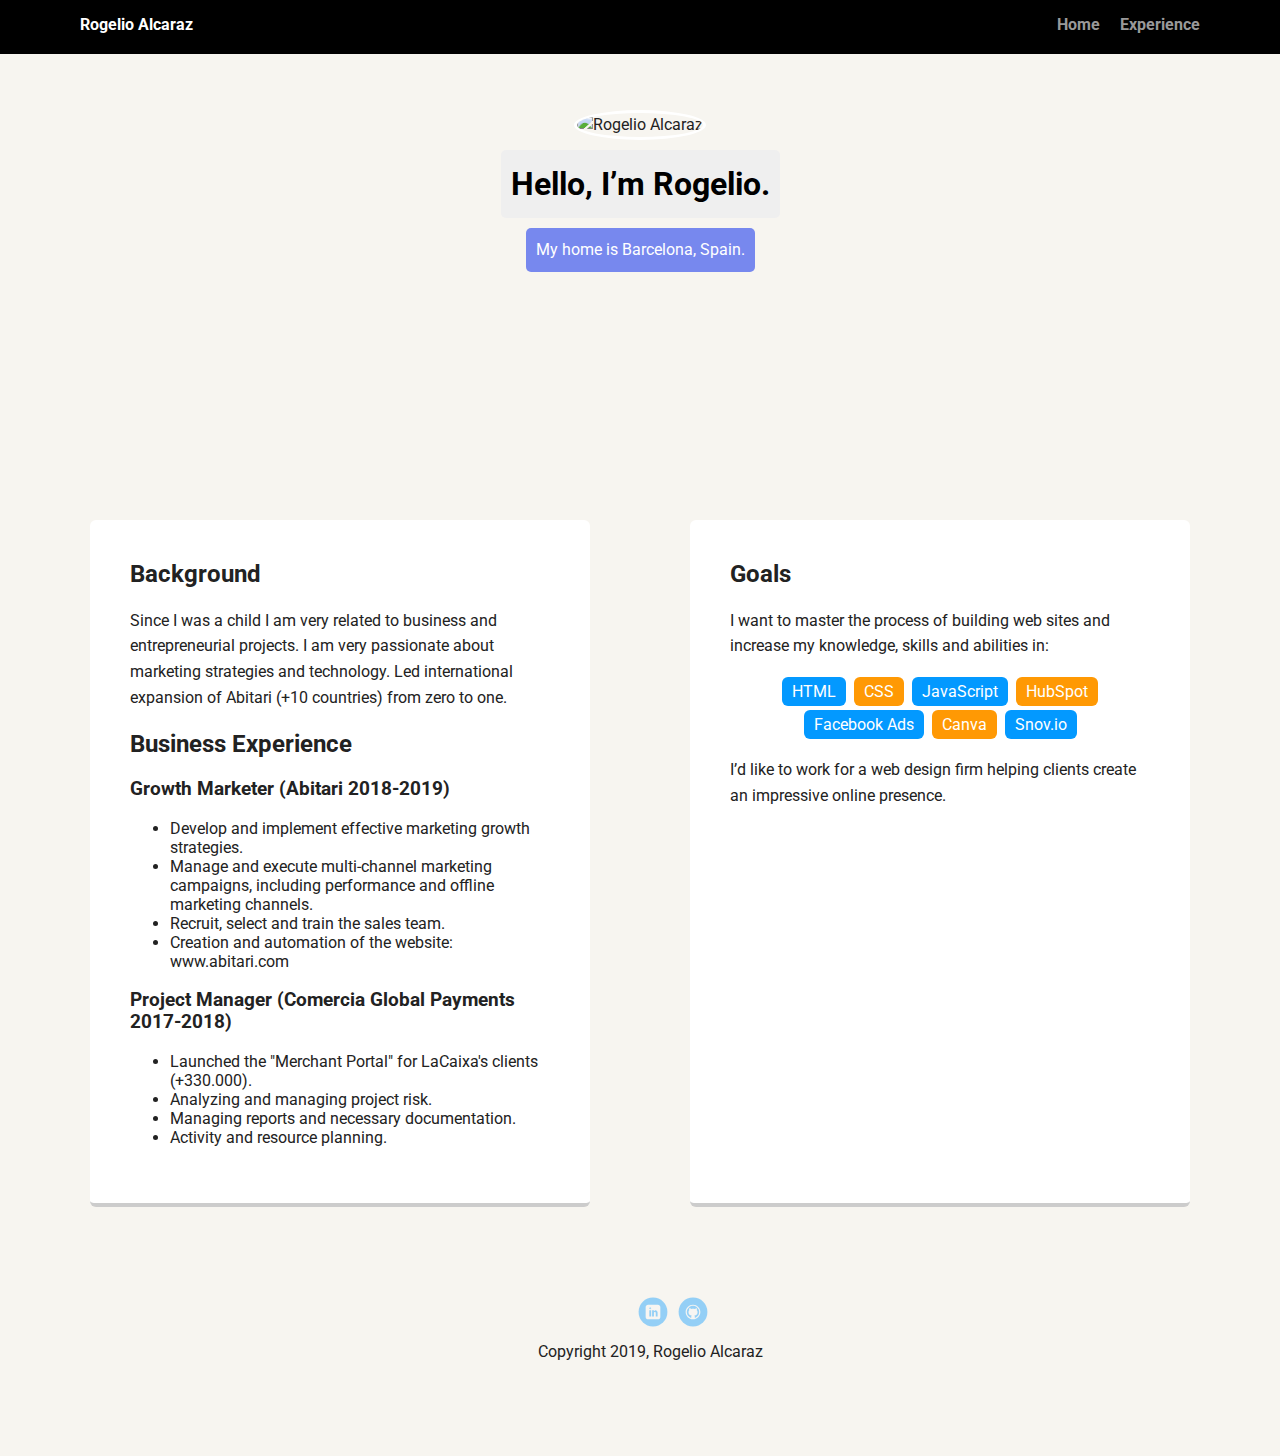
==== index.html @ 355df071 "." ====
<!doctype html>
<html lang="en">
<head>
  <meta charset="utf-8">
  <title>Rogelio Alcaraz's Resume</title>
  <meta name="viewport" content="width=device-width, initial-scale=1.0">
  <link rel="stylesheet" href="styles.css">
  <link href="https://fonts.googleapis.com/css?family=Muli%7CRoboto:400,300,500,700,900" rel="stylesheet"></head>
  <body>

    <div class="main-nav">
        <ul class="nav">
          <li class="name">Rogelio Alcaraz</li>
          <li><a href="#">Home</a></li>
          <li><a href="#">Experience</a></li>
        </ul>
    </div>

    <header>
      <img src="images/roge.jpg" alt="Rogelio Alcaraz" class="profile-image">
      <h1 class="tag name">Hello, I’m Rogelio.</h1>
      <p class="tag location">My home is Barcelona, Spain.</p>
    </header>

    <main class="flex">
      <div class="card">
        <h2>Background</h2>
        <p>Since I was a child I am very related to business and entrepreneurial projects. I am very passionate about marketing strategies and technology. Led international expansion of Abitari (+10 countries) from zero to one.</p>
        <h2>Business Experience</h2>
        <h3> Growth Marketer (Abitari 2018-2019) </h3>
        <ul>
          <li>Develop and implement effective marketing growth strategies. </li>
          <li>Manage and execute multi-channel marketing campaigns, including performance and offline marketing channels.</li>
          <li>Recruit, select and train the sales team. </li>
          <li>Creation and automation of the website: www.abitari.com</li>

        </ul>

        <h3> Project Manager (Comercia Global Payments 2017-2018) </h3>
        <ul>
          <li>Launched the "Merchant Portal" for LaCaixa's clients (+330.000). </li>
          <li>Analyzing and managing project risk.</li>
          <li>Managing reports and necessary documentation. </li>
          <li>Activity and resource planning. </li>

        </ul>

      </div>

      <div class="card">
        <h2>Goals</h2>
        <p>I want to master the process of building web sites and increase my knowledge, skills and abilities in:</p>
        <ul class="skills">
          <li>HTML</li>
          <li>CSS</li>
          <li>JavaScript</li>
          <li>HubSpot</li>
          <li>Facebook Ads</li>
          <li>Canva</li>
          <li>Snov.io</li>
        </ul>
        <p>I’d like to work for a web design firm helping clients create an impressive online presence.</p>
      </div>

    </main>
    <footer>
      <ul>
        <li><a href="https://www.facebook.com/rogelio.alcarazcanals" class="social Facebook">Facebook</a></li>
        <li><a href="https://www.linkedin.com/in/rogelioalcaraz/" class="social linkedin">LinkedIn</a></li>
        <li><a href="https://github.com/ralcaraz6" class="social github">Github</a></li>
      </ul>
      <p class="copyright">Copyright 2019, Rogelio Alcaraz</p>
    </footer>
  </body>
  </html>
---- styles.css ----
/* Global Layout Set-up */
* {
  box-sizing: border-box;
}

body {
  margin: 0;
  padding: 0;
  text-align: center;
  font-family: 'Roboto', sans-serif;
  color: #222;
  background: #f7f5f0;
}
/* Link Styles */

a {
  text-decoration: none;
  color: #999;
}
a:hover {
  color: #6633ff;
}

/* Section Styles */

.main-nav {
  width: 100%;
  background: black;
  min-height: 30px;
  padding: 10px;
  position: fixed;
  text-align: center;
}
.nav {
  display: flex;
  justify-content: space-around;
  font-weight: 700;
  list-style-type: none;
  margin: 0 auto;
  padding: 0;
}

.nav .name {
    display: block;
    margin-right: auto;
    color: white;
}
.nav li {
  padding: 5px 10px 10px 10px;
}
.nav a {
  transition: all .5s;
}
.nav a:hover {
  color: white
}

header {
  text-align: center;
  background: url('images/barcelona.jpg') no-repeat top center ;
  background-size: cover;
  overflow: hidden;
  padding-top: 60px;
}
header {
  line-height: 1.5;
}
header .profile-image {
  margin-top: 50px;
  width: 150px;
  height: 150px;
  border-radius: 50%;
  border: 3px solid white;
  transition: all .5s;
}
header .profile-image:hover {
  transform: scale(1.2) rotate(5deg);
}
.tag {
  background-color: #efefef;
  color: black;
  padding: 10px;
  border-radius: 5px;
  display: table;
  margin: 10px auto;
}
.location {
  background-color: #7788ee;
  color: white;
}
.card {
  margin: 30px;
  padding: 20px 40px 40px;
  max-width: 500px;
  text-align: left;
  background: #fff;
  border-bottom: 4px solid #ccc;
  border-radius: 6px;
  transition: all .5s;
}
.card:hover {
  border-color: #ff99ff;
}

ul.skills {
  padding: 0;
  text-align: center;
}

.skills li {
  border-radius: 6px;
  display: inline-block;
  background: #ff9904;
  color: white;
  padding: 5px 10px;
  margin: 2px;
}

.skills li:nth-child(odd) {
  background: #0399ff;
}

footer {
  width: 100%;
  min-height: 30px;
  padding: 20px 0 40px 20px;
}

footer .copyright {
  top: -8px;
  font-size: .75em;
}

footer ul {
  list-style-type: none;
  margin: 0;
  padding: 0;
}

footer ul li {
  display: inline-block;
}

a.social {
  display: inline-block;
  text-indent: -9999px;
  margin-left: 5px;
  width: 30px;
  height: 30px;
  background-size: 30px 30px;
  opacity: .4;
  transition: all .5s;
}
a.twitter {
  background-image: url(images/twitter.svg);
}
a.linkedin {
  background-image: url(images/linkedin.svg);
}
a.github {
  background-image: url(images/github.svg);
}
a.social:hover {
  opacity: 1;
}
.clearfix {
  clear: both;
}

/* Styles for larger screens */
@media screen and (min-width: 720px) {

  .flex {
      display: -ms-flexbox;      /* TWEENER - IE 10 */
      display: flex;
      max-width: 1200px;
      -ms-flex-pack: distribute;
      justify-content: space-around;
      margin: 0 auto;
  }

  header {
    min-height: 470px;
  }

  .nav {
    max-width: 1200px;
    padding: 0 30px;
  }


  main {
    padding-top: 20px;
  }

  main p {
    line-height: 1.6em;
  }

  footer {
    font-size: 1.3em;
    max-width: 1200px;
    margin: 40px auto;
  }

}
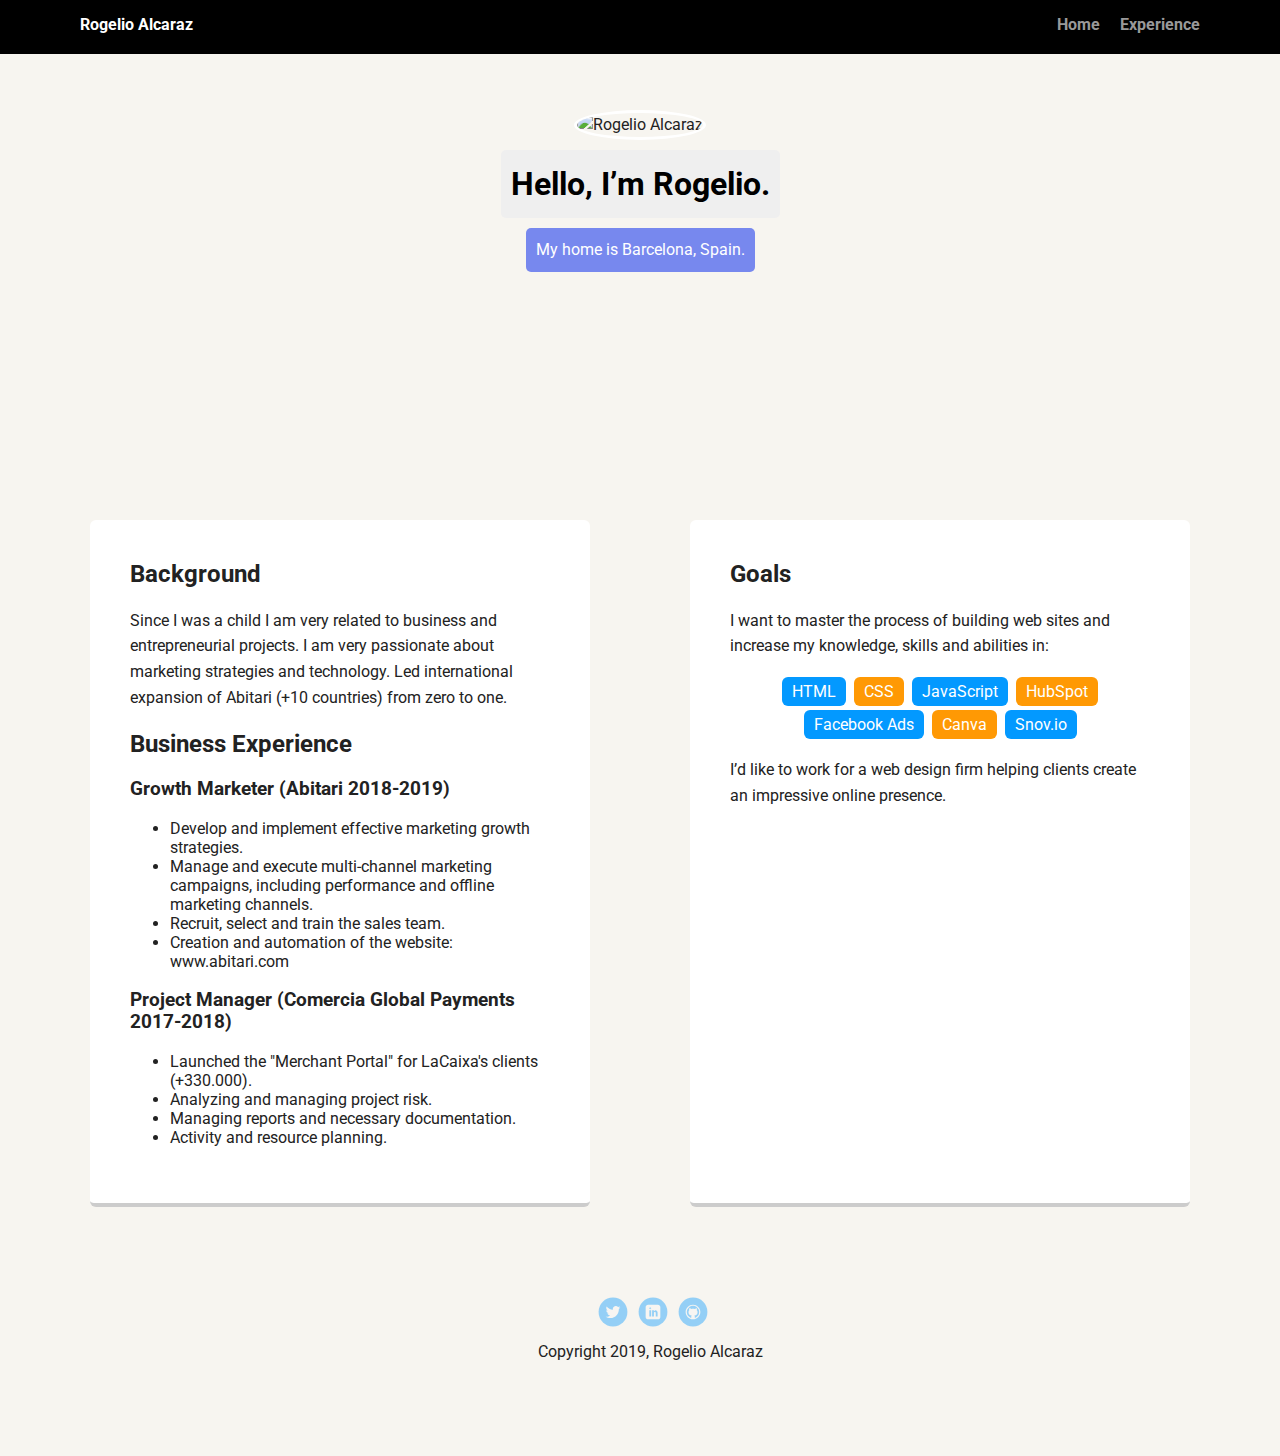
==== commit 0a00d720: "." ====
--- a/index.html
+++ b/index.html
@@ -65,7 +65,7 @@
     </main>
     <footer>
       <ul>
-        <li><a href="https://www.facebook.com/rogelio.alcarazcanals" class="social Facebook">Facebook</a></li>
+        <li><a href="https://www.facebook.com/rogelio.alcarazcanals" class="social twitter">Facebook</a></li>
         <li><a href="https://www.linkedin.com/in/rogelioalcaraz/" class="social linkedin">LinkedIn</a></li>
         <li><a href="https://github.com/ralcaraz6" class="social github">Github</a></li>
       </ul>
